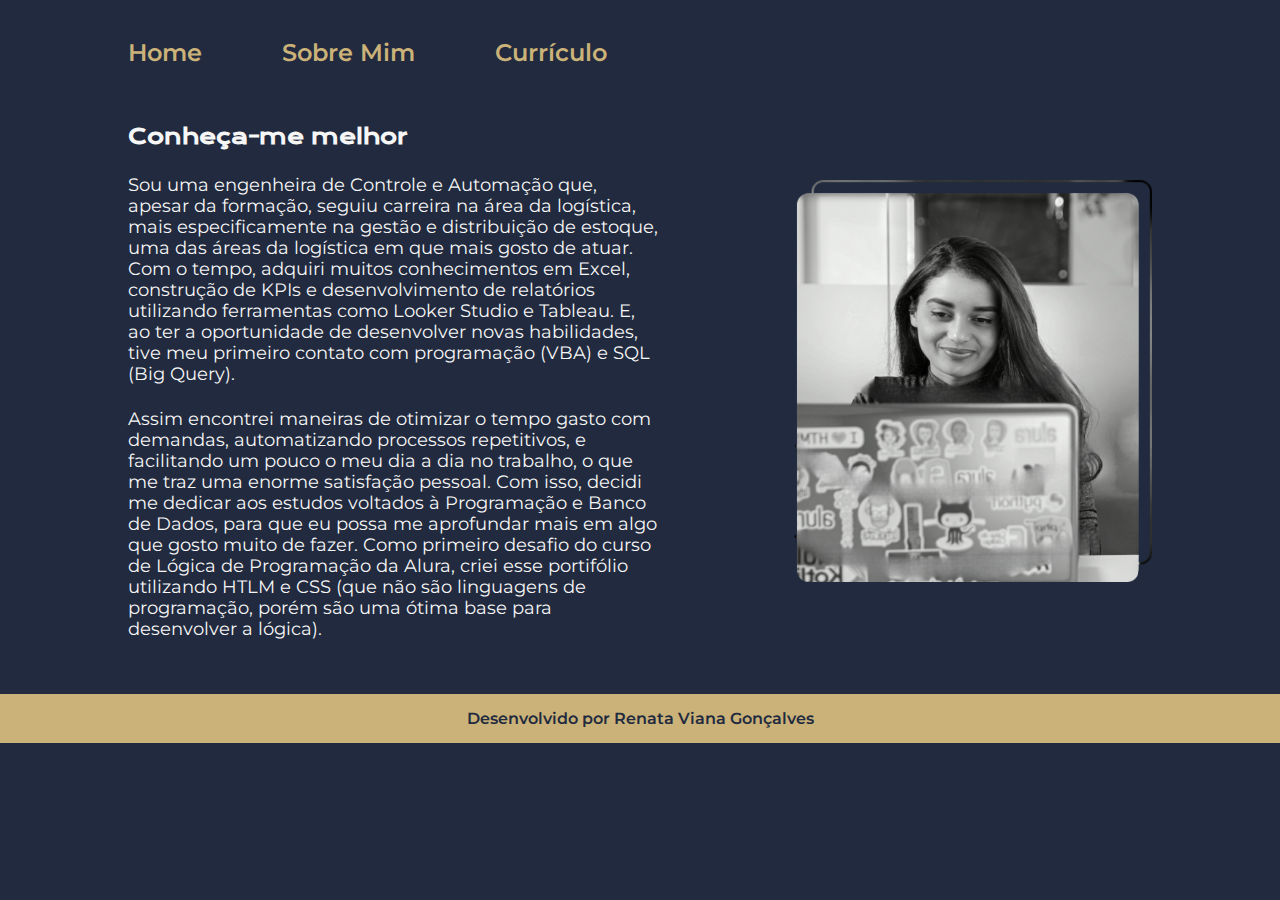
==== about.html @ 281e6ae8 "Add files via upload" ====
<!DOCTYPE html>
<html lang="pt-br">
<head>
    <meta charset="UTF-8">
    <meta http-equiv="X-UA-Compatible" content="IE=edge">
    <meta name="viewport" content="width=device-width, initial-scale=0.5">
    <title>Sobre Mim</title>
    <link rel="stylesheet" href="./Styles/styles_sobremim.css"
</head>
<body>
    <header class="cabecalho">
        <nav class="cabecalho__menu">
            <a class="cabecalho__menu__link" href="index.html">Home</a>
            <a class="cabecalho__menu__link" href="about.html">Sobre Mim</a>
            <a class="cabecalho__menu__link" href="curriculo.html">Currículo</a>
        </nav>
    </header>
    <main  class="apresentacao__sobremim">
        <section  class="apresentacao__sobremim__conteudo">
            <h1  class="apresentacao__sobremim__conteudo__titulo">Conheça-me melhor</h1>
            <p class="apresentacao__sobremim__conteudo__paragrafo">Sou uma engenheira de Controle e Automação que, apesar da formação,
                seguiu carreira na área da logística, mais especificamente na gestão e distribuição de estoque, uma das áreas da 
                logística em que mais gosto de atuar. Com o tempo, adquiri muitos conhecimentos em Excel, construção de KPIs e 
                desenvolvimento de relatórios utilizando ferramentas como Looker Studio e Tableau. E, ao ter a oportunidade de 
                desenvolver novas habilidades, tive meu primeiro contato com programação (VBA) e SQL (Big Query).</p    >
            <p class="apresentacao__sobremim__conteudo__paragrafo">Assim encontrei maneiras de otimizar o tempo gasto com demandas, 
                automatizando processos repetitivos, e facilitando um pouco o meu dia a dia no trabalho, 
                o que me traz uma enorme satisfação pessoal. Com isso, decidi me dedicar aos estudos voltados à Programação e 
                Banco de Dados, para que eu possa me aprofundar mais em algo que gosto muito de fazer. Como primeiro desafio 
                do curso de Lógica de Programação da Alura, criei esse portifólio utilizando HTLM e CSS (que não são linguagens 
                de programação, porém são uma ótima base para desenvolver a lógica).</p>          
        </section>
        <img  class="apresentacao__imagem" src="./assets/imagem2.png" alt="Foto de uma mulher programando">
    </main>
    <footer class="rodape">
        <p>Desenvolvido por Renata Viana Gonçalves</p>
    </footer>
</body>
</html>
---- Styles/styles_sobremim.css ----
@import url('https://fonts.googleapis.com/css2?family=Krona+One&family=Montserrat:wght@400;600&display=swap');

:root{
    --cor--primaria: #212A3E;
    --cor--secundaria: #F6F6F6;
    --cor--terciaria: #CBB279;
    --cor--hover:#272727;

    --fonte--primaria: 'Krona One', sans-serif;
    --fonte--secundaria: 'Montserrat', sans-serif;
}

* {
    margin: 0;
    padding: 0;
}

body {
    box-sizing: border-box;
    background-color:var(--cor--primaria);
    color: var(--cor--secundaria);
}

.cabecalho{
    padding: 3% 0% 0% 10%;
}

.cabecalho__menu{
    display: flex;
    gap: 80px;
}

.cabecalho__menu__link{
    font-family: var(--fonte--secundaria);
    font-size: 1.5rem;
    font-weight: 600;
    color: var(--cor--terciaria);
    text-decoration: none;
}

.apresentacao__sobremim {
    padding: 3.45% 10%;
    display: flex;
    align-items: center;
    justify-content: space-between;
    gap: 75px;
}

.apresentacao__sobremim__conteudo {
    width: 50%
    display: flex;
    flex-direction: column;
    gap: 30px;
}

.apresentacao__sobremim__conteudo__titulo{
    padding: 2% 0%;
    font-size: 1.3rem;
    font-family: var(--fonte--primaria);
    gap: 5%;
}

.titulo-destaque {
    color: var(--cor--terciaria);
}
.apresentacao__sobremim__conteudo__paragrafo{
    padding: 2% 10% 2% 0%;
    font-size: 1.1rem;
    font-family: var(--fonte--secundaria);
}

.apresentacao__links__subtitulo{
    padding: 0% 0% 0.5% 0%;
    font-family: var(--fonte--primaria);
    font-weight: 400;
    font-size: 1.3rem;
    align-content: center;
}

.apresentacao__links{
    padding: 3.7% 15% 2.8% 0%;
    display: flex;
    flex-direction: column;
    justify-content: space-between;
    align-items: center;
    gap: 32px;
}

.apresentacao__links__navegacao{
    display: flex;
    justify-content: center;
    gap: 8px;
    border: 2.5px solid var(--cor--terciaria);
    width: 50%;
    text-align:center ;
    border-radius: 6px;
    font-size: 1.5rem;
    font-weight: 600;
    padding: 5.4px 0px;
    text-decoration: none;
    color: var(--cor--secundaria);
    font-family: var(--fonte--secundaria);
}

.apresentacao__links__link:hover{
    background-color: var(--cor--hover);
}

.apresentacao__imagem{
    width: 35%;
}

.rodape{
    padding: 15px;
    color: var(--cor--primaria);
    background-color: var(--cor--terciaria);
    text-align: center;
    font-family: var(--fonte--secundaria);
    font-size: 1rem;
    font-weight: 600;
}

@media (max-width: 1200px) {
    .cabecalho{
        padding: 5% 0% 0% 3%;
    }
    .cabecalho__menu{
        justify-content: center;
        font-size: 2rem;
    }
    .cabecalho__menu__link{
        font-size: 2rem;
        font-weight: 600;
    }
    .apresentacao__sobremim{
        flex-direction: column-reverse;
        padding: 10%;
        gap: 50px;
    }
    .apresentacao__sobremim__conteudo {
        width: auto;
    }
    .apresentacao__sobremim__conteudo__titulo {
        padding: 3% 0%;
        justify-content: center;
        text-align: center;
        font-size: 2rem;
        }
    .apresentacao__sobremim__conteudo__paragrafo {
        padding: 4% 0% 4% 0%;
        font-size: 1.6rem;
        }
    .apresentacao__links{
        padding: 5% 0% 5% 0%;
    }
    .apresentacao__imagem{
    width: 45%;
    }
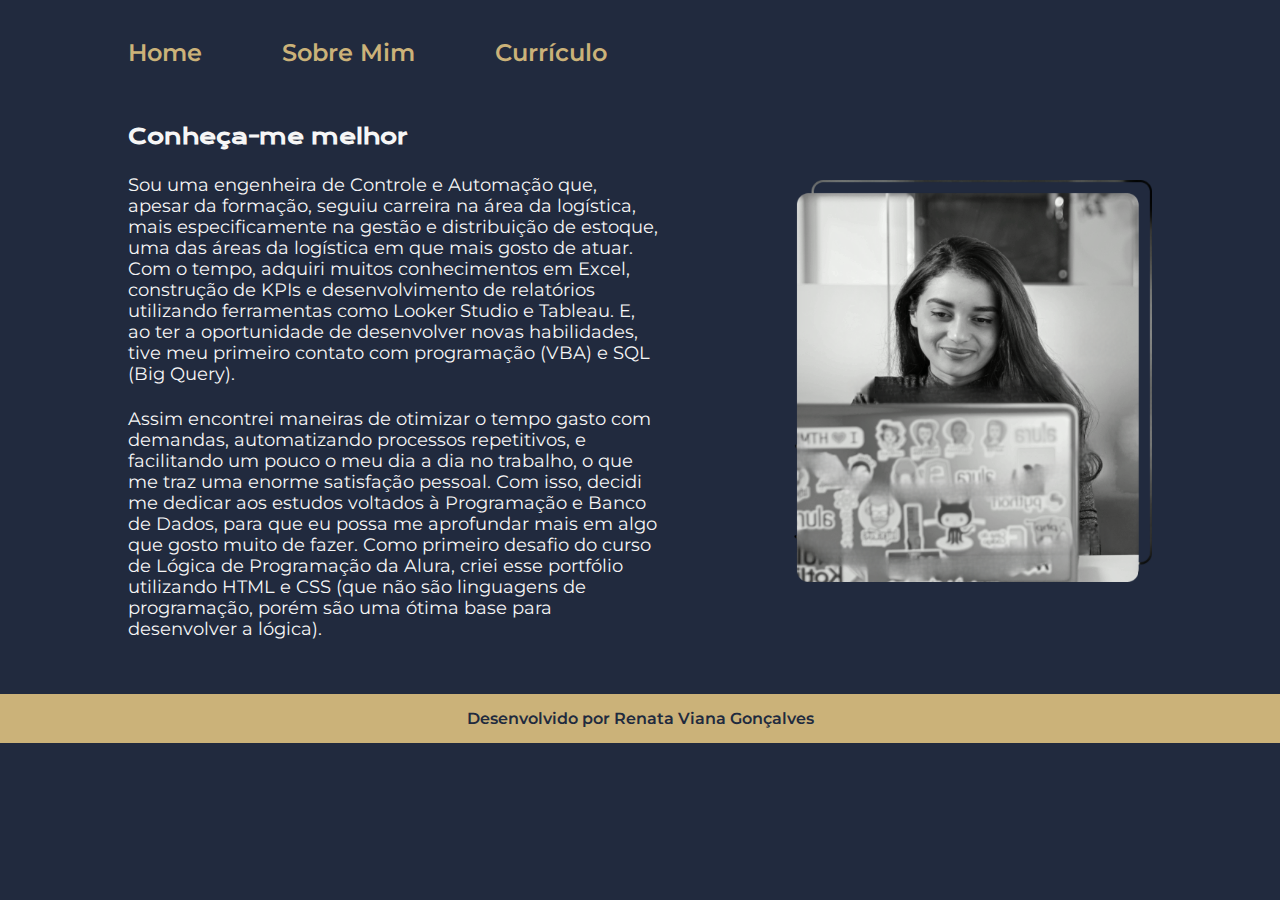
==== commit dde2508d: "Update about.html" ====
--- a/about.html
+++ b/about.html
@@ -18,17 +18,16 @@
     <main  class="apresentacao__sobremim">
         <section  class="apresentacao__sobremim__conteudo">
             <h1  class="apresentacao__sobremim__conteudo__titulo">Conheça-me melhor</h1>
-            <p class="apresentacao__sobremim__conteudo__paragrafo">Sou uma engenheira de Controle e Automação que, apesar da formação,
-                seguiu carreira na área da logística, mais especificamente na gestão e distribuição de estoque, uma das áreas da 
-                logística em que mais gosto de atuar. Com o tempo, adquiri muitos conhecimentos em Excel, construção de KPIs e 
-                desenvolvimento de relatórios utilizando ferramentas como Looker Studio e Tableau. E, ao ter a oportunidade de 
-                desenvolver novas habilidades, tive meu primeiro contato com programação (VBA) e SQL (Big Query).</p    >
-            <p class="apresentacao__sobremim__conteudo__paragrafo">Assim encontrei maneiras de otimizar o tempo gasto com demandas, 
-                automatizando processos repetitivos, e facilitando um pouco o meu dia a dia no trabalho, 
-                o que me traz uma enorme satisfação pessoal. Com isso, decidi me dedicar aos estudos voltados à Programação e 
-                Banco de Dados, para que eu possa me aprofundar mais em algo que gosto muito de fazer. Como primeiro desafio 
-                do curso de Lógica de Programação da Alura, criei esse portifólio utilizando HTLM e CSS (que não são linguagens 
-                de programação, porém são uma ótima base para desenvolver a lógica).</p>          
+            <p class="apresentacao__sobremim__conteudo__paragrafo">Sou uma engenheira de Controle e Automação que, apesar da formação, 
+                seguiu carreira na área da logística, mais especificamente na gestão e distribuição de estoque, uma das áreas da logística 
+                em que mais gosto de atuar. Com o tempo, adquiri muitos conhecimentos em Excel, construção de KPIs e desenvolvimento de 
+                relatórios utilizando ferramentas como Looker Studio e Tableau. E, ao ter a oportunidade de desenvolver novas habilidades, 
+                tive meu primeiro contato com programação (VBA) e SQL (Big Query).</p>
+            <p class="apresentacao__sobremim__conteudo__paragrafo">Assim encontrei maneiras de otimizar o tempo gasto com demandas, automatizando 
+                processos repetitivos, e facilitando um pouco o meu dia a dia no trabalho, o que me traz uma enorme satisfação pessoal. Com isso, 
+                decidi me dedicar aos estudos voltados à Programação e Banco de Dados, para que eu possa me aprofundar mais em algo que gosto muito 
+                de fazer. Como primeiro desafio do curso de Lógica de Programação da Alura, criei esse portfólio utilizando HTML e CSS (que não são 
+                linguagens de programação, porém são uma ótima base para desenvolver a lógica).</p>          
         </section>
         <img  class="apresentacao__imagem" src="./assets/imagem2.png" alt="Foto de uma mulher programando">
     </main>
@@ -36,4 +35,4 @@
         <p>Desenvolvido por Renata Viana Gonçalves</p>
     </footer>
 </body>
-</html>+</html>
